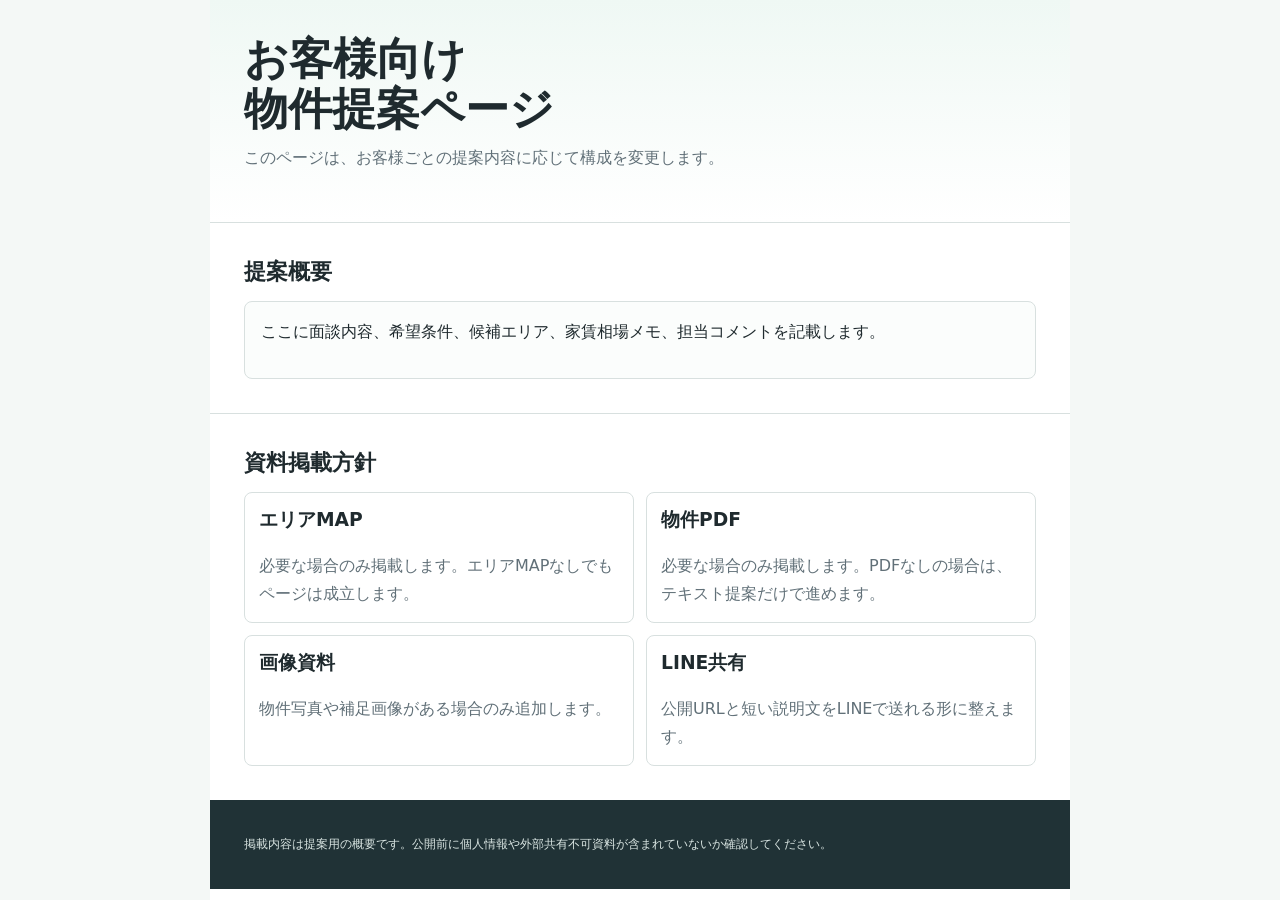
==== template/index.html @ 92dc5ced "prepare proposal archive and workflow docs" ====
<!doctype html>
<html lang="ja">
  <head>
    <meta charset="utf-8" />
    <meta name="viewport" content="width=device-width, initial-scale=1" />
    <title>お客様向け 物件提案ページ</title>
    <style>
      :root {
        color-scheme: light;
        --ink: #1f2a2e;
        --muted: #617078;
        --line: #d8e0df;
        --paper: #ffffff;
        --wash: #f4f8f6;
        --accent: #0f766e;
      }

      * {
        box-sizing: border-box;
      }

      html {
        font-family: "Hiragino Sans", "Yu Gothic", "Meiryo", system-ui, sans-serif;
        background: var(--wash);
        color: var(--ink);
      }

      body {
        margin: 0;
      }

      .page {
        width: min(100%, 860px);
        margin: 0 auto;
        background: var(--paper);
        min-height: 100vh;
      }

      header,
      section,
      footer {
        padding: 24px 18px;
      }

      header {
        background: linear-gradient(180deg, #eff8f4 0%, #ffffff 100%);
      }

      h1,
      h2,
      h3,
      p {
        margin-top: 0;
      }

      h1 {
        margin-bottom: 10px;
        font-size: clamp(28px, 9vw, 44px);
        line-height: 1.14;
        letter-spacing: 0;
      }

      h2 {
        margin-bottom: 14px;
        font-size: 22px;
        letter-spacing: 0;
      }

      p,
      li {
        line-height: 1.75;
      }

      .lead {
        color: var(--muted);
      }

      .note {
        border-top: 1px solid var(--line);
      }

      .panel {
        padding: 16px;
        border: 1px solid var(--line);
        border-radius: 8px;
        background: #fbfdfc;
      }

      .asset-list {
        display: grid;
        gap: 12px;
      }

      .asset {
        padding: 14px;
        border: 1px solid var(--line);
        border-radius: 8px;
      }

      .asset p {
        margin-bottom: 0;
        color: var(--muted);
      }

      .footer {
        background: #203236;
        color: #d9e5e2;
      }

      .footer p {
        margin-bottom: 0;
        font-size: 12px;
      }

      @media (min-width: 720px) {
        header,
        section,
        footer {
          padding: 34px;
        }

        .asset-list {
          grid-template-columns: repeat(2, 1fr);
        }
      }
    </style>
  </head>
  <body>
    <main class="page">
      <header>
        <h1>お客様向け<br />物件提案ページ</h1>
        <p class="lead">このページは、お客様ごとの提案内容に応じて構成を変更します。</p>
      </header>

      <section class="note">
        <h2>提案概要</h2>
        <div class="panel">
          <p>ここに面談内容、希望条件、候補エリア、家賃相場メモ、担当コメントを記載します。</p>
        </div>
      </section>

      <section class="note">
        <h2>資料掲載方針</h2>
        <div class="asset-list">
          <article class="asset">
            <h3>エリアMAP</h3>
            <p>必要な場合のみ掲載します。エリアMAPなしでもページは成立します。</p>
          </article>
          <article class="asset">
            <h3>物件PDF</h3>
            <p>必要な場合のみ掲載します。PDFなしの場合は、テキスト提案だけで進めます。</p>
          </article>
          <article class="asset">
            <h3>画像資料</h3>
            <p>物件写真や補足画像がある場合のみ追加します。</p>
          </article>
          <article class="asset">
            <h3>LINE共有</h3>
            <p>公開URLと短い説明文をLINEで送れる形に整えます。</p>
          </article>
        </div>
      </section>

      <footer class="footer">
        <p>掲載内容は提案用の概要です。公開前に個人情報や外部共有不可資料が含まれていないか確認してください。</p>
      </footer>
    </main>
  </body>
</html>
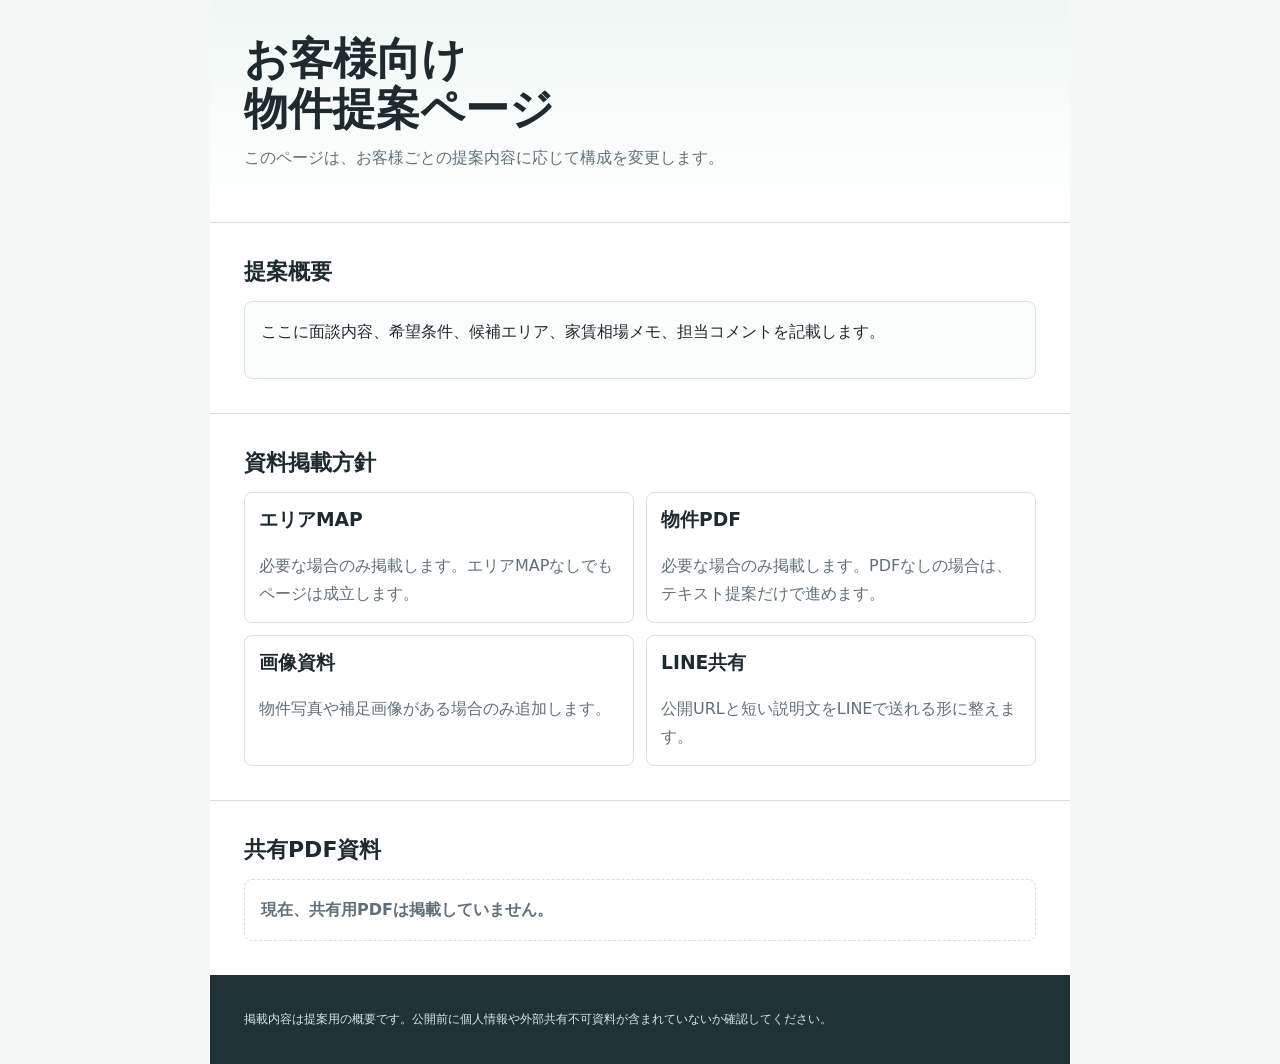
==== commit 7f158119: "connect proposal page to public pdf workflow" ====
--- a/template/index.html
+++ b/template/index.html
@@ -102,6 +102,48 @@
         color: var(--muted);
       }
 
+      .pdf-list {
+        display: grid;
+        gap: 12px;
+      }
+
+      .pdf-empty {
+        margin: 0;
+        padding: 16px;
+        border: 1px dashed var(--line);
+        border-radius: 8px;
+        color: var(--muted);
+        font-weight: 700;
+      }
+
+      .pdf-card {
+        display: grid;
+        gap: 12px;
+        padding: 16px;
+        border: 1px solid var(--line);
+        border-radius: 8px;
+        background: #ffffff;
+      }
+
+      .pdf-card p {
+        margin-bottom: 0;
+        color: var(--muted);
+      }
+
+      .pdf-button {
+        display: inline-flex;
+        min-height: 44px;
+        align-items: center;
+        justify-content: center;
+        justify-self: start;
+        padding: 0 16px;
+        border-radius: 8px;
+        background: var(--accent);
+        color: #ffffff;
+        font-weight: 800;
+        text-decoration: none;
+      }
+
       .footer {
         background: #203236;
         color: #d9e5e2;
@@ -121,6 +163,11 @@
 
         .asset-list {
           grid-template-columns: repeat(2, 1fr);
+        }
+
+        .pdf-card {
+          grid-template-columns: minmax(0, 1fr) auto;
+          align-items: center;
         }
       }
     </style>
@@ -161,6 +208,24 @@
         </div>
       </section>
 
+      <section class="note">
+        <h2>共有PDF資料</h2>
+        <div class="pdf-list">
+          <p class="pdf-empty">現在、共有用PDFは掲載していません。</p>
+
+          <!--
+          PDFを掲載する場合は、public_pdfs/ の加工済みPDFだけを指定します。
+          <article class="pdf-card">
+            <div>
+              <h3>物件資料タイトル</h3>
+              <p>お客様に伝えたい補足コメントを入れます。</p>
+            </div>
+            <a class="pdf-button" href="./public_pdfs/加工済みPDF名.pdf" target="_blank" rel="noopener">PDFを見る</a>
+          </article>
+          -->
+        </div>
+      </section>
+
       <footer class="footer">
         <p>掲載内容は提案用の概要です。公開前に個人情報や外部共有不可資料が含まれていないか確認してください。</p>
       </footer>
